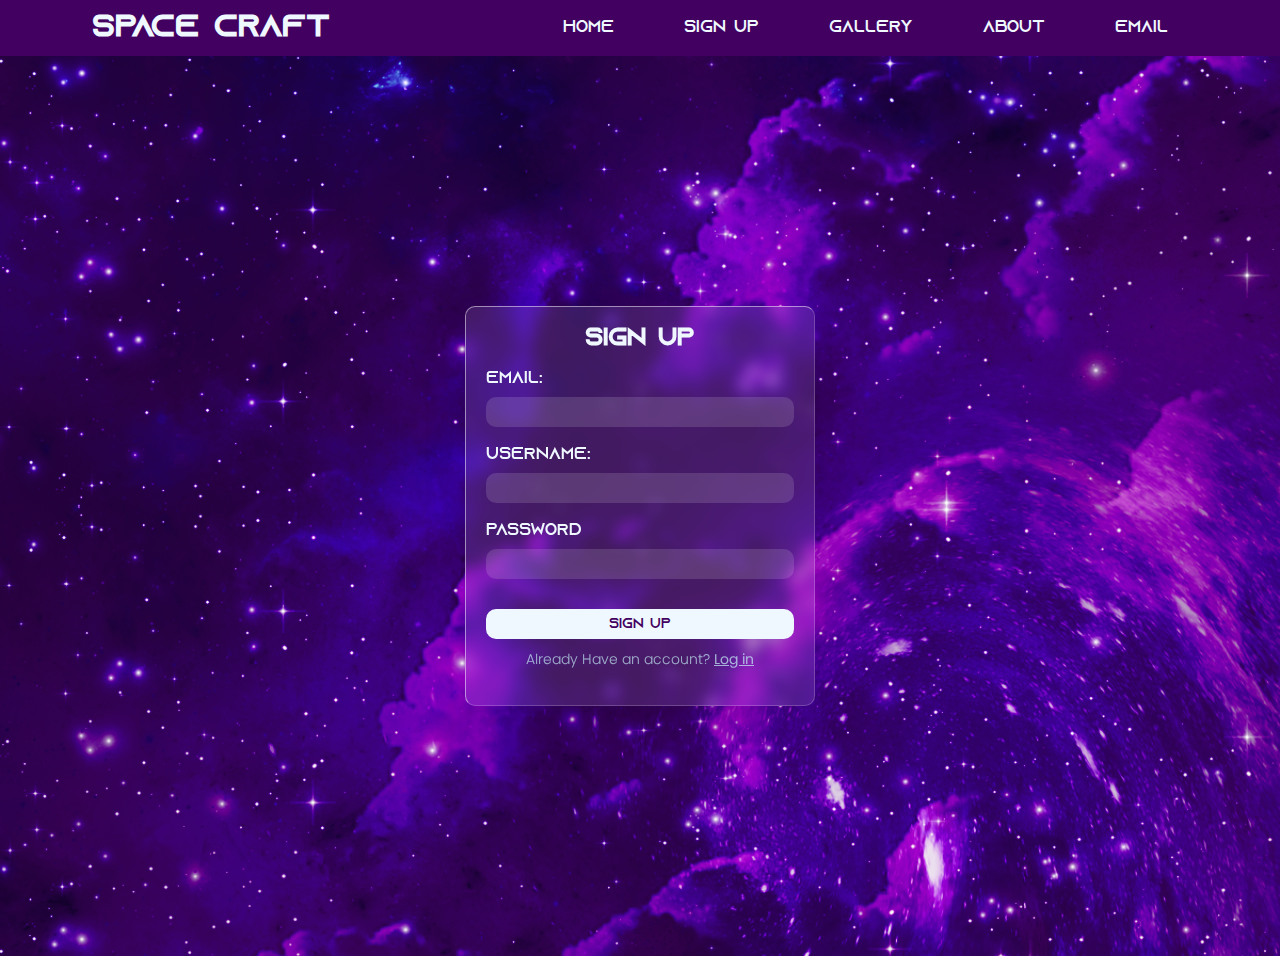
==== form.html @ 4f50978f "First Astro Website" ====
<!DOCTYPE html>
<html lang="en">
<head>
    <meta charset="UTF-8">
    <meta name="viewport" content="width=device-width, initial-scale=1.0">
    <title>Holo</title>
    <link rel="stylesheet" href="palette.scss">
    <link rel="stylesheet" href="style.css">
</head>
<body>            
    
        <header>
            <h1>SPACE CRAFT</h1>
            <ul>
                <li><a href="index.html">Home</a></li>
                <li><a href="form.html">Sign Up</a></li>
                <li><a href="">Gallery</a></li>
                <li><a href="">About</a></li>
                <li><a href="">Email</a></li>
              </ul>
        </header>
        <section class="signup">
    <div class="form">
        <h2>Sign Up</h2>
        <form action="" method="post"> 
            <div class="input1">
             <label for="email"> Email:</label>
             <br>
            <input type="email" id="email" required>
            </div>

            <div class="imput2">
                <label for="username"> Username:</label>
                <br>
                <input type="text" id="username" required>
            </div>

            <div class="input3">
                <label for="password">Password</label>
                <br>
                <input type="password" id="password" required>    
            </div>

            <button>Sign Up</button>

        </form>
        <p>Already Have an account? <a href="">Log in</a></p>
        
    </div>
</section>
    
</body>
</html>
---- style.css ----
@font-face {
    font-family: Azonix;
    src: url(azonix/Azonix.otf);
}

*{
    font-family: AZONIX;
    margin: 0;
    padding: 0;
    box-sizing: border-box;
}

button{
    cursor: pointer;
}

button:hover{
    background-color:#c7f1f7;
    
}

p{
    font-family: PoppinsL;
    color: #c7f1f7;
    font-weight: lighter;
    opacity: 70%;
    font-size: 16px;
}

.form p{
    font-family: PoppinsL;
    text-align: center;
    margin-top: 10px;
    font-size: 14px;
}

header{
    display: flex;
    justify-content: space-around;
    align-items: center;
    color: aliceblue;
    position: sticky;
    top: 0;
    background-color: #420161;
    /* border: solid white; */  
    z-index: 1;
}



header ul li a{
    display: inline-block;
    justify-content: center;
    color: aliceblue;
    text-align: center;
    text-decoration: none;
    position: relative;
    padding: 20px;
    padding-left: 0;
    
}

li{
    text-align: center;
    margin-left: 50px;
    
}

header a::before{
    content: '';
    width: 0%;
    height: 5px;
    background-color: aliceblue;
    position: absolute;
    top: 0;
    transition: all ease-in-out 250ms;
}

header a:hover::before{
    width: 100%;
    color: #c7f1f7;

}

ul{
   position: relative;
   display: flex;
   list-style-type: none;
   text-align: center;
}
H1{
    font-size: 30px;
}


section{
    position: relative;
    background-repeat: no-repeat;
    height: 100%;
    width: 100%;
    background-color: #420161;
    margin:0;
    padding: 200px;
}

section.signup{
    position: relative;
    background-repeat: no-repeat;
    height: 100dvh;
    width: 100dvw;
    background-color: #420161;
    margin:0;
    display: flex;
    justify-content: center;
    align-items: center;
    padding: 200px;
    background-image: url(images/moon.png);
    background-size: cover;
    background-position: center;
    background-blend-mode: hard-light;
}

.form{
    border: 1px solid rgba( 255,255,255, 0.5);
    /*MAKES THE TOP AND LEFT SHINE*/
    border-bottom: 0.8px solid rgba( 255,255,255, 0.2);
    border-right: 0.8px solid rgba( 255,255,255, 0.2);
    border-radius: 10px;
    background: rgba( 255,255,255, 0.1) ;
    /*DOESNT LET THE BOX GET SMALLER*/
    min-width: 350px;
    min-height: 400px;
    /*BRINGS BOX TO FRONT*/
    position: relative;
    box-shadow: 0 25px 45px rgba( 0,0,0, 0.1);
    padding: 20px;
    backdrop-filter: blur(7px);
    color: aliceblue;
    z-index: 1000;
}

.form a{
    color: #c7f1f7;
    font-family: Poppins;
}

.form h2{
    text-align: center;
}

.form div{
    margin-top: 20px;
    margin-bottom: 20px;
}

.form input{
    margin-top: 10px;
    height: 30px;
    width: 100%;
    border-radius: 10px;
    border-style: none;
    background:  rgba(243, 241, 241, 0.144) ;
}

button{
    text-align: center;
    width: 100%;
    margin-top: 10px;
    height: 30px;
    border-radius: 10px;
    border-style: none;
    background-color: aliceblue;
    color: #420161;
}

/*LANDING PAGE*/
@font-face {
    font-family: Poppins;
    src: url(Poppins-Regular.otf);
}

@font-face {
    font-family: PoppinsL;
    src: url(Poppins-Light.otf);
}

.landing{
    padding-left: 90px;
    padding-right: 90px;
    padding-top: 50px;
    padding-bottom: 50px;
    font-weight: 100 900;
    display: flex;
    justify-content: space-between;
    /* border: solid white; */
    position: relative;
    /* background-image: url(moon.png);
    background-size: cover;
    background-position: center;
    background-blend-mode: ; */
    height: 100Svh;  
    isolation: isolate; 
}

.landing::after{
    position: absolute;
    inset: 0;
    content: '';
    height: 100%;
    background-image: url(images/moon.png);
    z-index: -1;
    background-repeat: no-repeat;
    background-size: cover;
    opacity: 70%;
}

.landing h2{
    margin-bottom: 20px;
    font-size: 3em;
    color: aliceblue;
}
.landing p{
    font-family: PoppinsL;
    max-width: 700px;
    color: #c7f1f7;
    font-weight: lighter;
    opacity: 70%;
    font-size: 16px;
}

.landing .textbox button{
    width: 200px;
    height: 30px;
    /* padding: 20px; */
    margin: 30px;
    border-radius: 20px ;
    text-align: center;
    font-size: 17px;
}
.textbox{
    margin-top: 70px;
}

.landing img{
    height: 40EM;
    object-fit: cover;  
    filter: drop-shadow( 5px 5px 15px white);
    position: static; 
    padding-top: 50px;
    margin: 0;
    bottom: 0;
    right: 100px;
}

/* NEXT SECTION */

.services{
    /* background-image: url(BANNER.jpg); */
    background-color: #5d1477 ;
    /* background-blend-mode: darken ; */
    /* background-size: contatin; */
    text-align: right;
    color: aliceblue;
    font-size: 3em;
    font-weight: bolder;
    padding-left: 150px;
    padding-right: 150px;
    padding-top: 130px;
    display: flex;
    justify-content: space-between;
    align-items: center;

}
.services img{
    height:500px;
    width: 400px;
    object-fit: cover;
    border-radius: 15px;
    box-shadow: 5px 3px 15px #f0f8ff71 ;
}

.servicestext{
    /* border: solid 1px white; */
    width: 600px;
    
    
}
.services .servicestext p{
    /* border: solid 1px white; */
    text-align: right;
    position: relative;
    
}

.services button{
    /* position: absolute;
    bottom: 50px;
    right:100px ; */
    width: 200px;
    height: 30px;
    /* padding: 20px; */
    margin: 30px;
    border-radius: 20px ;
    text-align: center;
    font-size: 17px;
}






/* OUR SERVICES/ 3DIVS */


.mainboxes{
    display: flex;
    justify-content: space-evenly;
    text-align: center;
    align-items: center;
    padding: 3.5em;
    
}

.boxes{
    text-align: center;
    padding: 4em;
    height: 100svh;
    position: relative;
    isolation: isolate;
}

.boxes::after{
    position: absolute;
    inset: 0;
    height: 100%;
    content: '';
    background-image: url(images/BACK.jpg);
    background-repeat: no-repeat;
    background-size: cover;
    opacity: 70%;
    z-index: -1;
}

.boxes h2{
    color: aliceblue;
    font-size: 3em;
    margin-bottom: em;
}
.box{
    min-width: 17em;
    min-height: 20em;
    margin: 2em;
    border: 1px solid rgba( 255,255,255, 0.5);
    /*MAKES THE TOP AND LEFT SHINE*/
    border-bottom: 0.8px solid rgba( 255,255,255, 0.2);
    border-right: 0.8px solid rgba( 255,255,255, 0.2);
    border-radius: 10px;
    background: rgba( 255,255,255, 0.1) ;
    /*BRINGS BOX TO FRONT*/
    position: relative;
    box-shadow: 0 25px 45px rgba( 0,0,0, 0.1);
    padding: 20px;
    backdrop-filter: blur(7px);
    color: rgb(240, 248, 255);
    z-index: 1000;
    display: grid;
    gap: 1em;
}

.box button{
    font-size: 1em;
    width: 13em;
    /* text-align: center; */
    height: 2.5em;
    border-radius:20px ;
    margin: 0 auto;
}

.box p{
    width: 250px;
    font-size: 0.9em;
    margin:0 auto;
}

img{
    margin: 0 auto;
}

 /* GRID EXAMPLE */
 .gridexample{
    height: 110svh;
    padding: 100px;
    position: relative;
    isolation: isolate;
    background-size: cover;
    background-repeat: no-repeat;
    /* z-index: 1; */
 }

 .gridexample::after{
    content: '';
    position: absolute;
    height: 100%;
    background-image: url(images/BACK2.jpg);
    opacity: 90%;
    z-index: -1;
    inset: 0;

 }

 .maingrid{
    display: grid;
    grid-template-columns: repeat(4, 1fr);
    grid-template-rows: 1fr, 1fr;
    gap: 1.5em;
    width: min(95%, 70rem);
    margin: auto;
    height: 35em;
    
 }

 .grid{
    border: 1px solid rgba( 255,255,255, 0.5);
    /*MAKES THE TOP AND LEFT SHINE*/
    border-bottom: 0.8px solid rgba( 255,255,255, 0.2);
    border-right: 0.8px solid rgba( 255,255,255, 0.2);
    border-radius: 10px;
    background: rgba( 255,255,255, 0.1) ;
    box-shadow: 0 25px 45px rgba( 0,0,0, 0.1);
    padding:15px;
    backdrop-filter: blur(7px);
    color: rgb(240, 248, 255);
    min-width: 20em;
    display: grid;

 }

 .grid p{
    font-size: 0.8em;
    line-height: 1.7em;
 }

 .gridexample img{
    height: 50px;
    border-radius: 50%;
    margin: 5px;
 }
 .description{
    display: flex;
    align-items: center;

 }

 .description h3{
    letter-spacing: 0.15em;
 }
 .description h4{
    font-size: 0.8em;
    opacity: 70%;
    letter-spacing: 0.1em;
 }

 .grid4{
    grid-row: 1 / 3;
    grid-column: 4 ;
    gap: 1em;
    
 }

 .grid5{
    grid-column: 2/4;
    grid-row: 2/3;
 }
 .grid3{
    grid-column: 1/2;
    grid-row: 2/3;
    
 }

 .grid1{
    grid-column: 1/3;
 }


 .idk{
    height: auto;
    color: aliceblue;
    text-align: center;
    padding: 20px;
 }

 .idk .main{
    margin: auto;
    height: auto;
    padding: 20px;
    display: grid;
    /* gap: 1em; */
    align-items: center;
    grid-template-rows: repeat(4, 80px);
 }

 .idk-buttons{
    display: flex;
    justify-content: space-between;
    width: 35em;
    margin: auto;
 }

 .idk button{
    width: 13em;
    height: 2.5em;
    border-radius:20px ;
    margin: auto;
 }

 .idk  button:hover{
   background-color: #c7f1f7;
 }

 .idk a{
    text-decoration: none;
    color: #420161;
 }

 .idk h2{
    font-size: 2em;
 }

 footer{
    background-color: #5d1477;
    height: auto;
    color: aliceblue;
    text-align: center;
    padding: 20px;
 }

 footer h2{
    font-size: 2.5em;
 }

 footer *{
    margin: 0.5em auto;
 }

 footer .container{
    margin: 2em auto;
    padding: auto;
    /* display: grid; */
 }

 footer p{
    width: 90ch;
 }

 .icons{
    display: flex;
    justify-content: space-between;
    width: 10em;
    margin: 0.2em auto;
 }

 .icons img{
    cursor: pointer;
 }

 footer a{
    text-decoration: none;
    color: #c7f1f7;
 }

 footer a:hover{
    color: white;
 }

 footer .icons img:hover{
    scale: 1.1;
    filter:brightness(70%);
 }
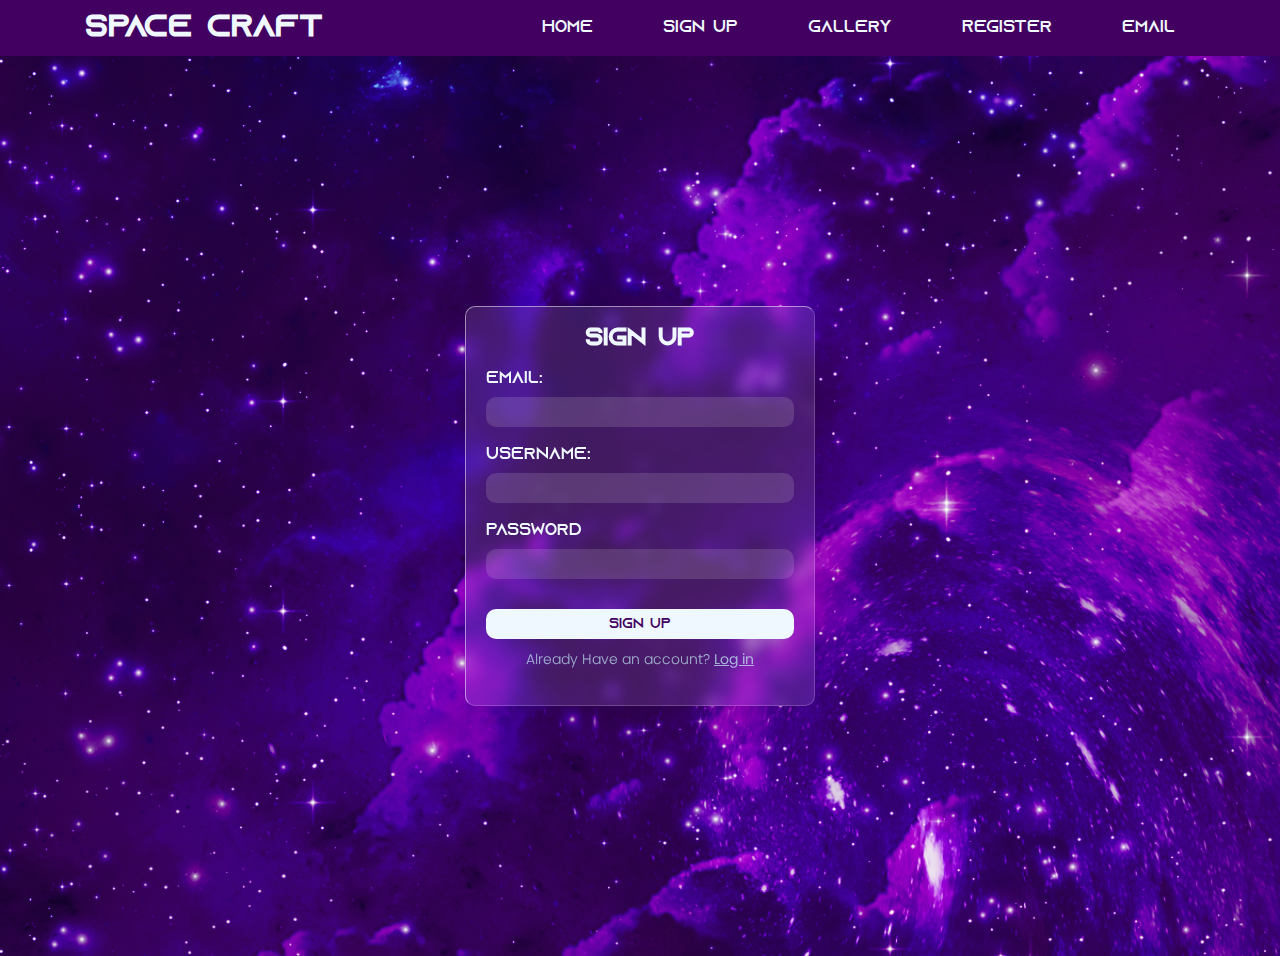
==== commit 4ed93299: "After hard drive fail, with gallery site" ====
--- a/form.html
+++ b/form.html
@@ -14,9 +14,9 @@
             <ul>
                 <li><a href="index.html">Home</a></li>
                 <li><a href="form.html">Sign Up</a></li>
-                <li><a href="">Gallery</a></li>
-                <li><a href="">About</a></li>
-                <li><a href="">Email</a></li>
+                <li><a href="gallery.html">Gallery</a></li>
+                <li><a href="gallryjoin.html">Register</a></li>
+                <li><a href="mailto:fakeemail@gmail.com">Email</a></li>
               </ul>
         </header>
         <section class="signup">
--- a/style.css
+++ b/style.css
@@ -44,6 +44,7 @@
     background-color: #420161;
     /* border: solid white; */  
     z-index: 1;
+    width: 100dvw;
 }
 
 
@@ -97,7 +98,7 @@
     position: relative;
     background-repeat: no-repeat;
     height: 100%;
-    width: 100%;
+    width: 100dvw;
     background-color: #420161;
     margin:0;
     padding: 200px;
@@ -514,7 +515,7 @@
     margin: auto;
  }
 
- .idk  button:hover{
+ .idk button:hover{
    background-color: #c7f1f7;
  }
 
@@ -533,6 +534,7 @@
     color: aliceblue;
     text-align: center;
     padding: 20px;
+    width: 100dvw;
  }
 
  footer h2{
